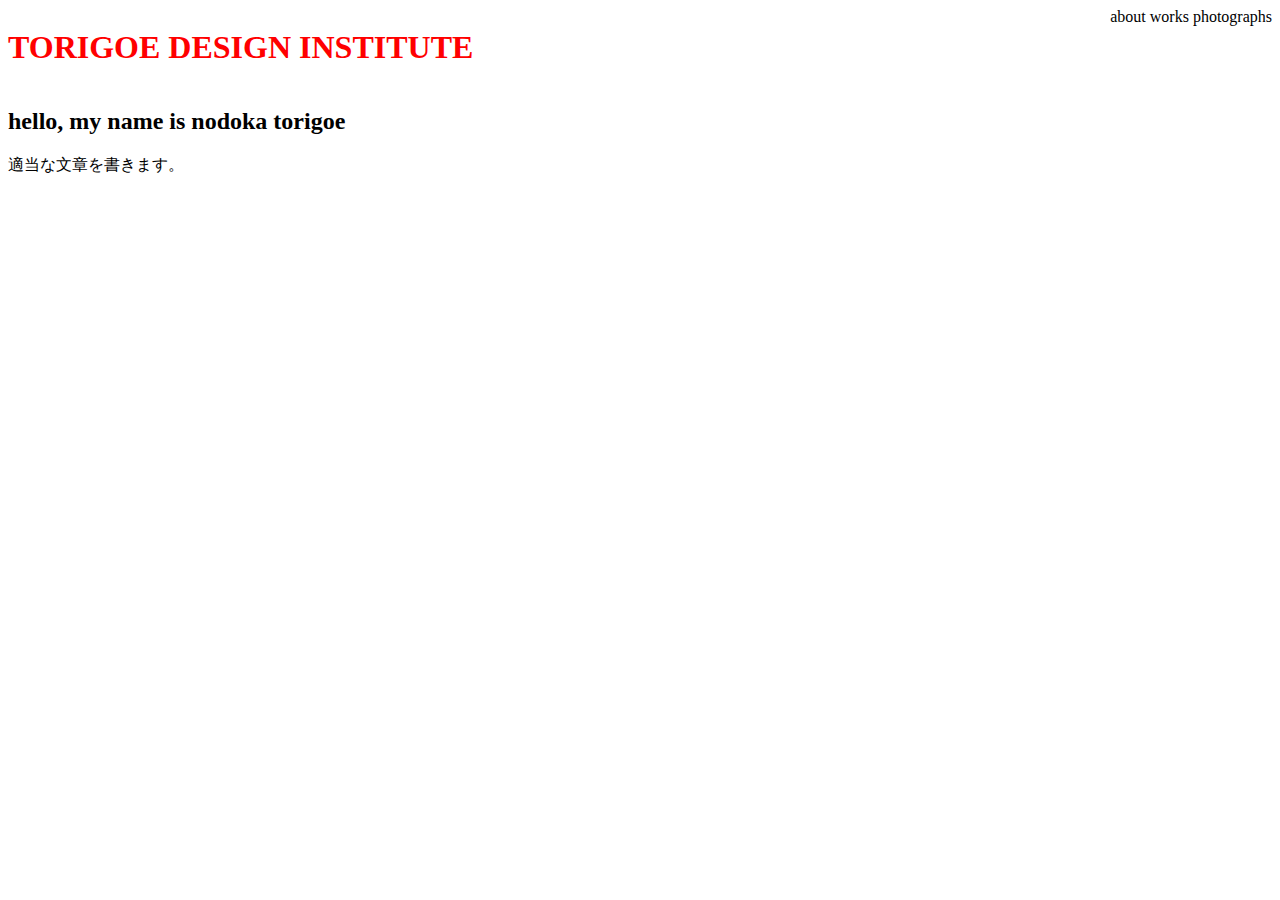
==== index.html @ 7bd69ba5 "Update index.html" ====
<!DOCTYPE html>
<html>
<head>
  <meta charset="utf-8">
  <title>ページのタイトル</title>
  <meta name="description" content="ページの説明">
  <link rel="stylesheet" href="style.css">
</head>
<body>
  <header>
    <h1>TORIGOE DESIGN INSTITUTE</h1>
    <div>
      <span>about</span>
      <span>works</span>
      <span>photographs</span>
    </div>
  </header>
  <h2>hello, my name is nodoka torigoe</h2>
  <span>適当な文章を書きます。</span>
</body>
</html>
---- style.css ----
body {
    font-family: serif;
}

header {
    display: flex;
    justify-content: space-between;
}

h1 {
  color: #ff0000;
}
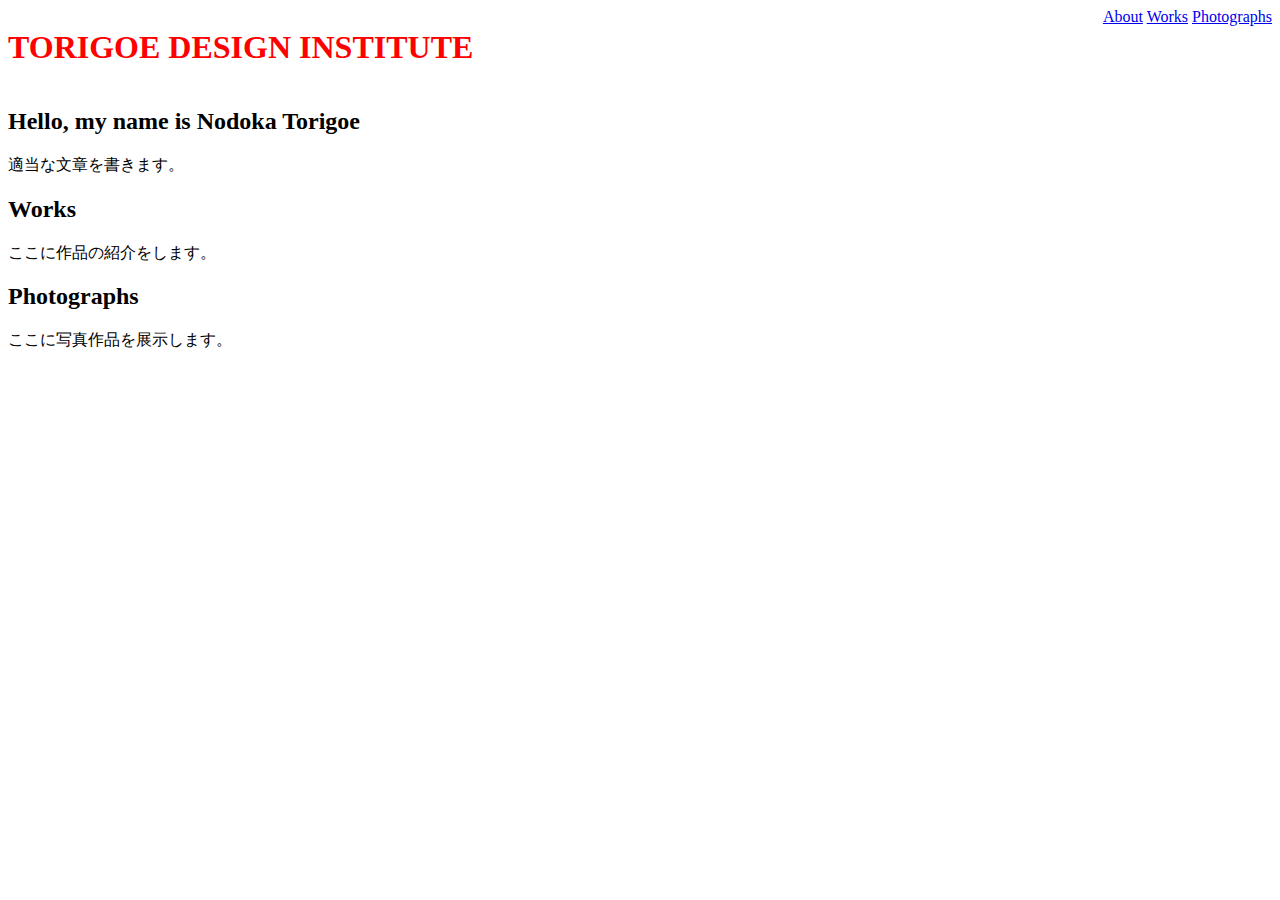
==== commit 1e2b17ff: "Update index.html" ====
--- a/index.html
+++ b/index.html
@@ -2,20 +2,34 @@
 <html>
 <head>
   <meta charset="utf-8">
-  <title>ページのタイトル</title>
-  <meta name="description" content="ページの説明">
+  <title>TORIGOE DESIGN INSTITUTE</title>
+  <meta name="description" content="Nodoka Torigoe's Design Portfolio">
   <link rel="stylesheet" href="style.css">
 </head>
 <body>
   <header>
     <h1>TORIGOE DESIGN INSTITUTE</h1>
-    <div>
-      <span>about</span>
-      <span>works</span>
-      <span>photographs</span>
-    </div>
+    <nav>
+      <span><a href="#about">About</a></span>
+      <span><a href="#works">Works</a></span>
+      <span><a href="#photographs">Photographs</a></span>
+    </nav>
   </header>
-  <h2>hello, my name is nodoka torigoe</h2>
-  <span>適当な文章を書きます。</span>
+
+  <section id="about">
+    <h2>Hello, my name is Nodoka Torigoe</h2>
+    <p>適当な文章を書きます。</p>
+  </section>
+
+  <section id="works">
+    <h2>Works</h2>
+    <p>ここに作品の紹介をします。</p>
+  </section>
+
+  <section id="photographs">
+    <h2>Photographs</h2>
+    <p>ここに写真作品を展示します。</p>
+  </section>
+
 </body>
 </html>
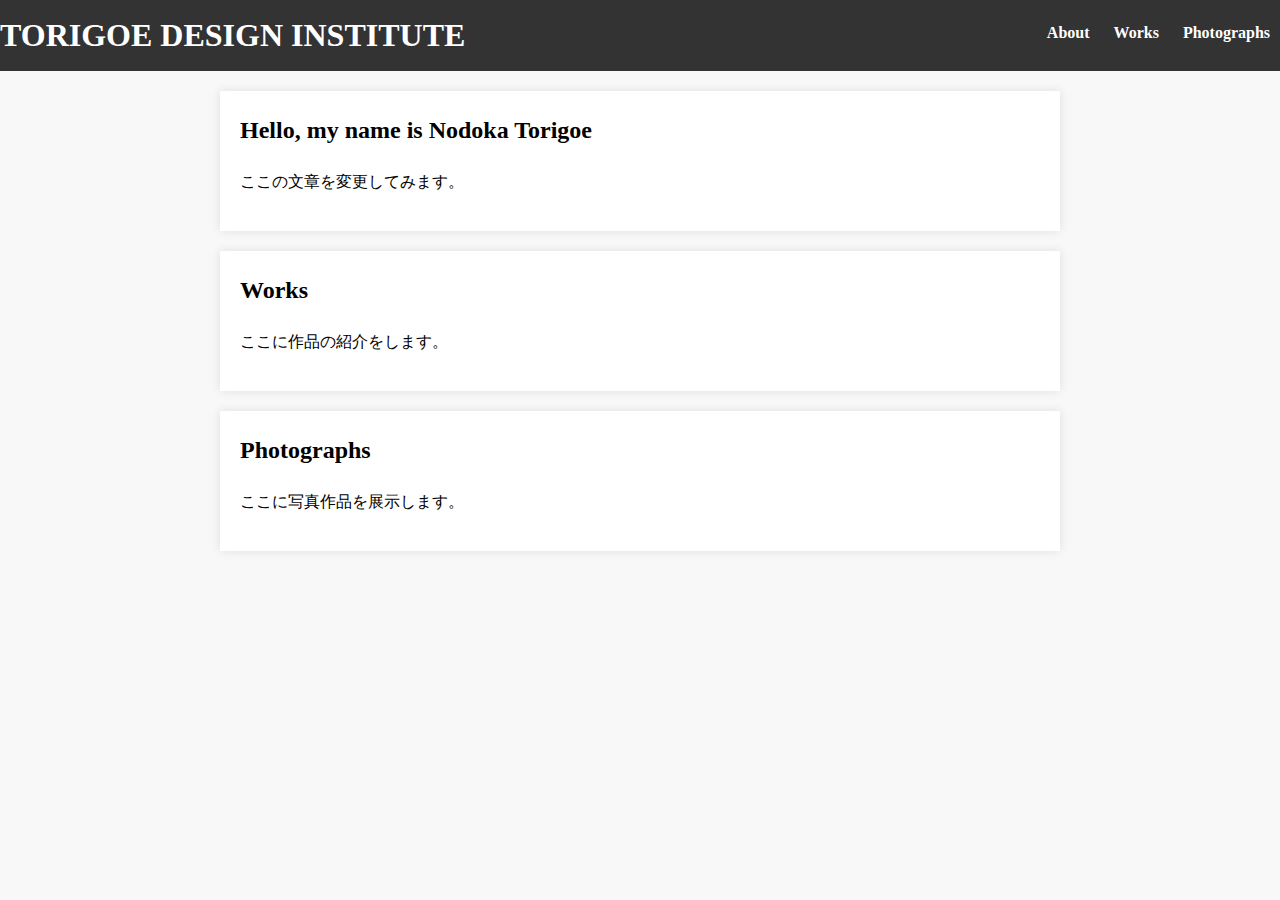
==== commit b710269e: "first commit" ====
--- a/index.html
+++ b/index.html
@@ -18,7 +18,7 @@
 
   <section id="about">
     <h2>Hello, my name is Nodoka Torigoe</h2>
-    <p>適当な文章を書きます。</p>
+    <p>ここの文章を変更してみます。</p>
   </section>
 
   <section id="works">
--- a/style.css
+++ b/style.css
@@ -1,12 +1,51 @@
 body {
     font-family: serif;
+    line-height: 1.6;
+    margin: 0;
+    padding: 0;
+    background-color: #f8f8f8;
 }
 
 header {
+    background-color: #333;
+    color: white;
+    padding: 10px 0;
+    text-align: center;
     display: flex;
     justify-content: space-between;
 }
 
-h1 {
-  color: #ff0000;
+header h1 {
+    margin: 0;
 }
+
+nav {
+    margin-top: 10px;
+    justify-content: space-between;
+}
+
+nav span {
+    margin: 0 10px;
+}
+
+nav a {
+    color: white;
+    text-decoration: none;
+    font-weight: bold;
+}
+
+nav a:hover {
+    text-decoration: underline;
+}
+
+section {
+    padding: 20px;
+    margin: 20px auto;
+    max-width: 800px;
+    background-color: white;
+    box-shadow: 0 0 10px rgba(0, 0, 0, 0.1);
+}
+
+section h2 {
+    margin-top: 0;
+}
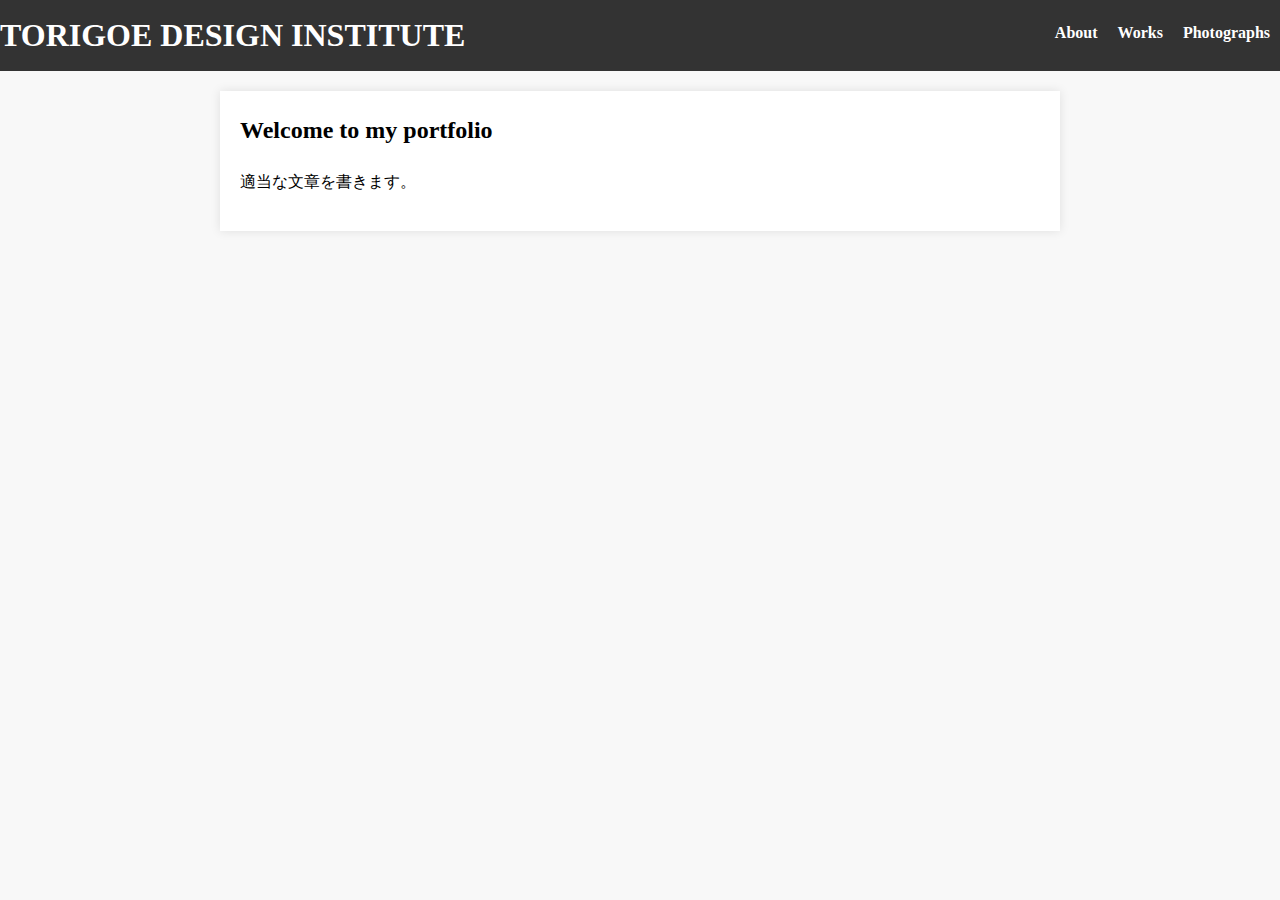
==== commit 5f740d72: "リンクに変更" ====
--- a/index.html
+++ b/index.html
@@ -10,25 +10,15 @@
   <header>
     <h1>TORIGOE DESIGN INSTITUTE</h1>
     <nav>
-      <span><a href="#about">About</a></span>
-      <span><a href="#works">Works</a></span>
-      <span><a href="#photographs">Photographs</a></span>
+      <span><a href="about.html">About</a></span>
+      <span><a href="works.html">Works</a></span>
+      <span><a href="photographs.html">Photographs</a></span>
     </nav>
   </header>
 
-  <section id="about">
-    <h2>Hello, my name is Nodoka Torigoe</h2>
-    <p>ここの文章を変更してみます。</p>
-  </section>
-
-  <section id="works">
-    <h2>Works</h2>
-    <p>ここに作品の紹介をします。</p>
-  </section>
-
-  <section id="photographs">
-    <h2>Photographs</h2>
-    <p>ここに写真作品を展示します。</p>
+  <section>
+    <h2>Welcome to my portfolio</h2>
+    <p>適当な文章を書きます。</p>
   </section>
 
 </body>
--- a/style.css
+++ b/style.css
@@ -22,6 +22,10 @@
 nav {
     margin-top: 10px;
     justify-content: space-between;
+    display: flex;
+    justify-content: space-between; /* 横方向に並べる */
+    align-items: flex-end; /* 縦方向に下に揃える */
+    height: fit-content;
 }
 
 nav span {
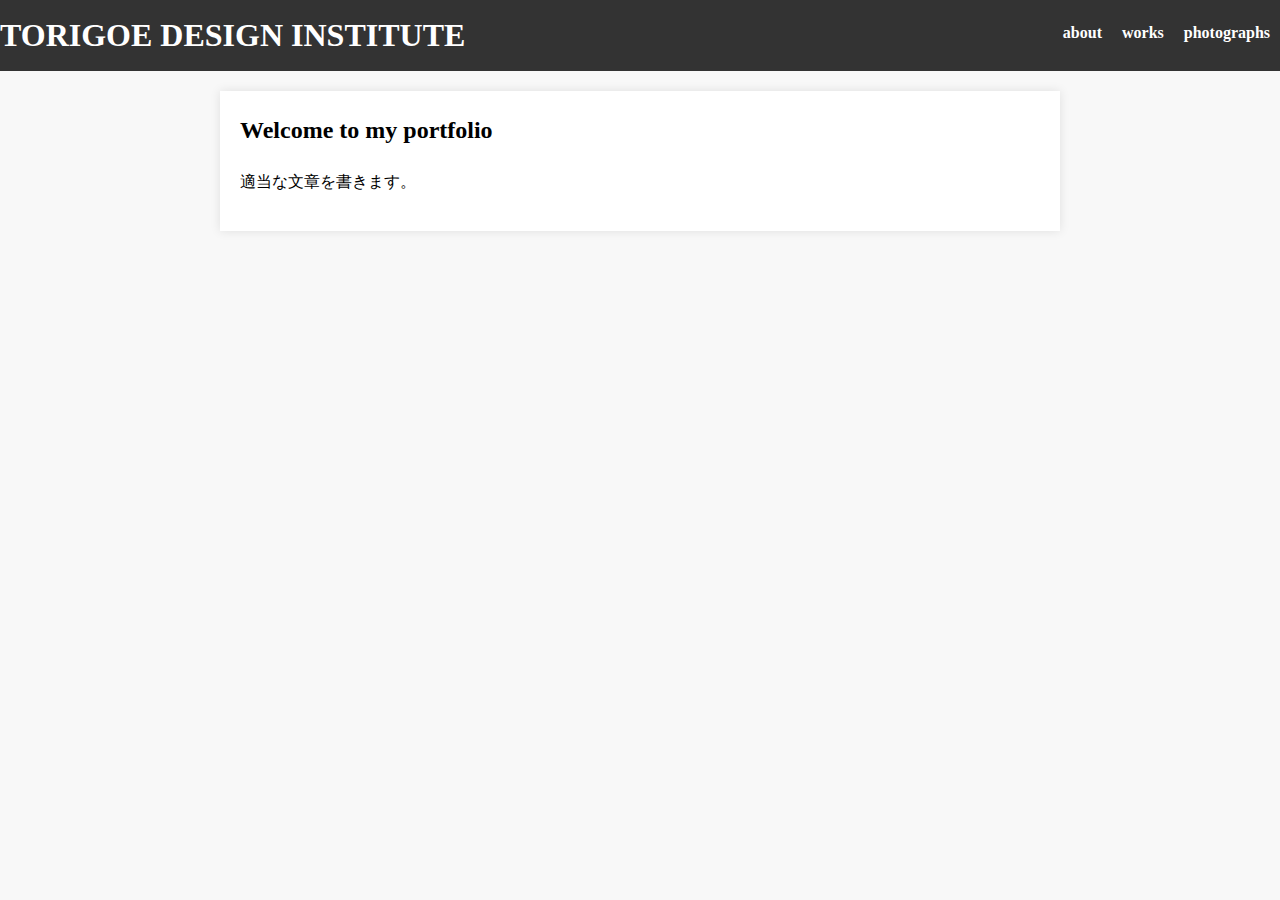
==== commit 8a01aae1: "リンク先を改善" ====
--- a/index.html
+++ b/index.html
@@ -10,9 +10,9 @@
   <header>
     <h1>TORIGOE DESIGN INSTITUTE</h1>
     <nav>
-      <span><a href="about.html">About</a></span>
-      <span><a href="works.html">Works</a></span>
-      <span><a href="photographs.html">Photographs</a></span>
+      <span><a href="about.html">about</a></span>
+      <span><a href="works.html">works</a></span>
+      <span><a href="photographs.html">photographs</a></span>
     </nav>
   </header>
 
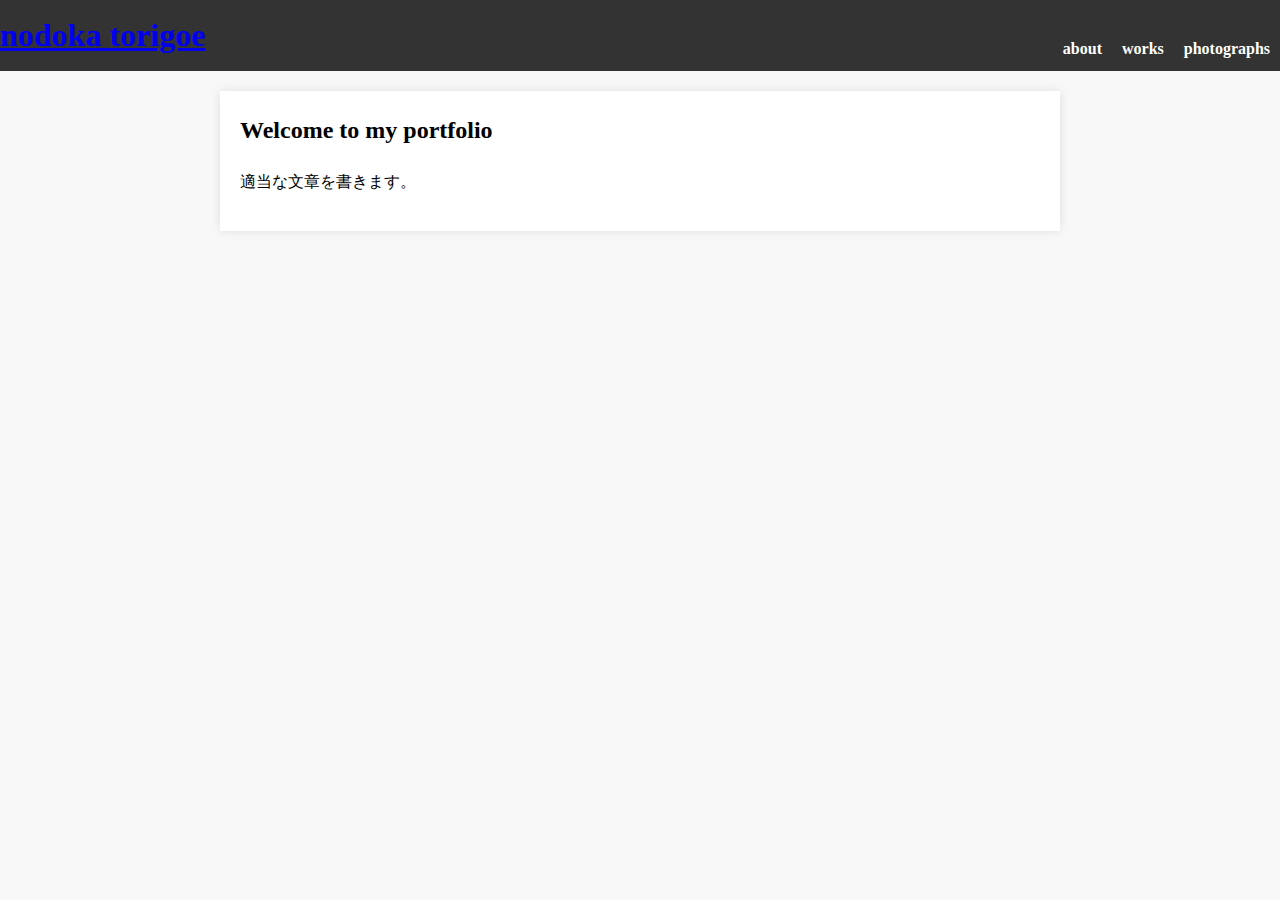
==== commit 09248dc8: "ホバー時のアニメーションつくるよ？" ====
--- a/index.html
+++ b/index.html
@@ -8,7 +8,7 @@
 </head>
 <body>
   <header>
-    <h1>TORIGOE DESIGN INSTITUTE</h1>
+    <h1><a href="index.html">nodoka torigoe</a></h1>
     <nav>
       <span><a href="about.html">about</a></span>
       <span><a href="works.html">works</a></span>
--- a/style.css
+++ b/style.css
@@ -1,3 +1,7 @@
+:root{
+    --maincolor : rgb(255, 118, 206) ; 
+}
+
 body {
     font-family: serif;
     line-height: 1.6;
@@ -24,8 +28,8 @@
     justify-content: space-between;
     display: flex;
     justify-content: space-between; /* 横方向に並べる */
-    align-items: flex-end; /* 縦方向に下に揃える */
-    height: fit-content;
+    align-items: flex-end;
+    height: auto;
 }
 
 nav span {
@@ -40,6 +44,7 @@
 
 nav a:hover {
     text-decoration: underline;
+    margin-top: -2px;
 }
 
 section {
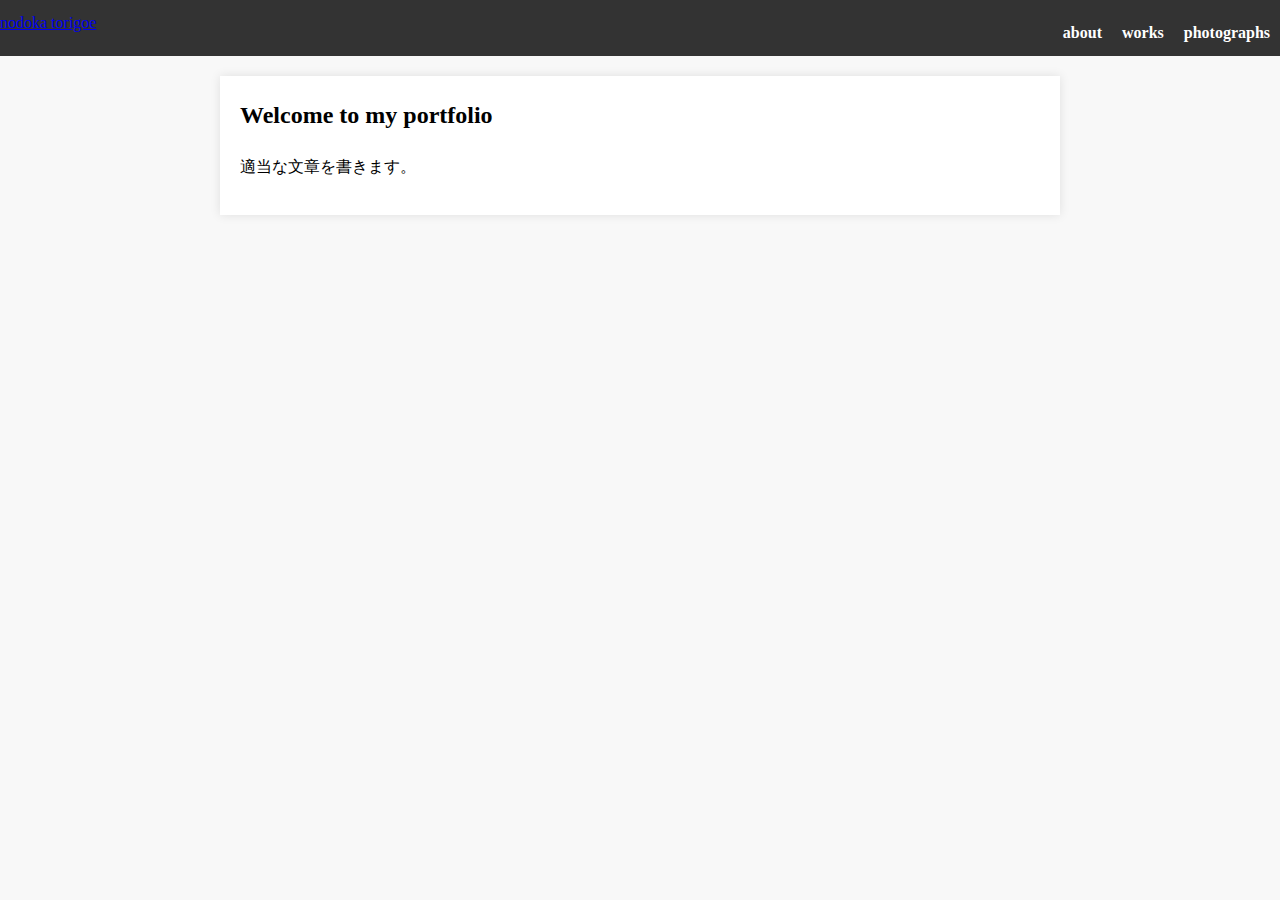
==== commit 37f4105b: "なんかcssがエラー起きちゃうので修正" ====
--- a/index.html
+++ b/index.html
@@ -8,7 +8,7 @@
 </head>
 <body>
   <header>
-    <h1><a href="index.html">nodoka torigoe</a></h1>
+    <a href="index.html">nodoka torigoe</a>
     <nav>
       <span><a href="about.html">about</a></span>
       <span><a href="works.html">works</a></span>
--- a/style.css
+++ b/style.css
@@ -23,6 +23,10 @@
     margin: 0;
 }
 
+h1 a {
+
+}
+
 nav {
     margin-top: 10px;
     justify-content: space-between;
@@ -43,8 +47,7 @@
 }
 
 nav a:hover {
-    text-decoration: underline;
-    margin-top: -2px;
+    margin-bottom: 3px;
 }
 
 section {
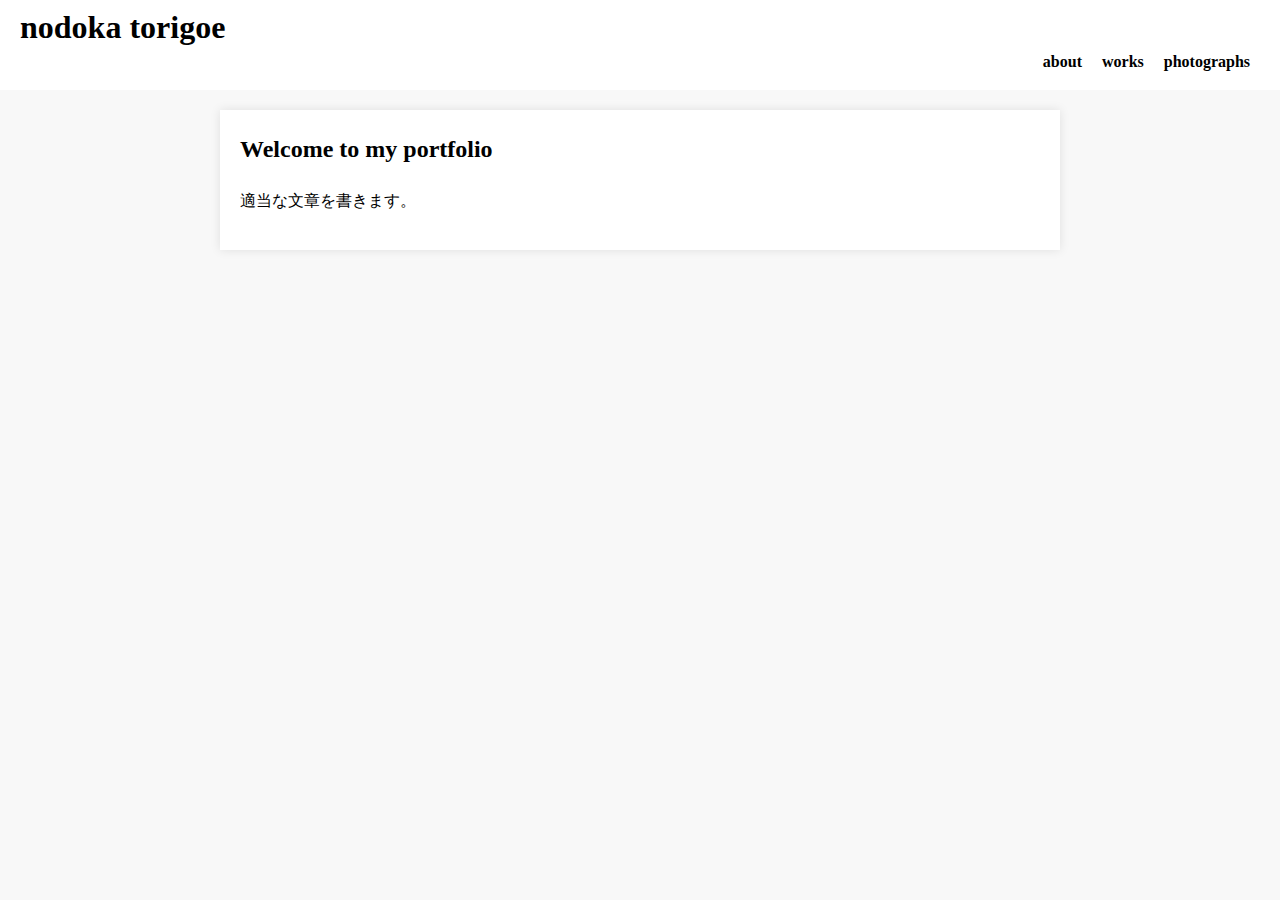
==== commit d9a05c03: "ヘッダーのデザイン修正中" ====
--- a/index.html
+++ b/index.html
@@ -8,7 +8,7 @@
 </head>
 <body>
   <header>
-    <a href="index.html">nodoka torigoe</a>
+    <h1><a href="index.html">nodoka torigoe</a></h1>
     <nav>
       <span><a href="about.html">about</a></span>
       <span><a href="works.html">works</a></span>
--- a/style.css
+++ b/style.css
@@ -11,43 +11,43 @@
 }
 
 header {
-    background-color: #333;
+    background-color: white;
     color: white;
-    padding: 10px 0;
-    text-align: center;
+    padding: 15px 20px;
+    text-align: end;
     display: flex;
+    align-items: end;
     justify-content: space-between;
+    height: 60px;
 }
 
-header h1 {
+header h1 a {
     margin: 0;
-}
-
-h1 a {
-
+    color: black;
+    text-decoration: none;
+    font-weight: bold;
 }
 
 nav {
-    margin-top: 10px;
     justify-content: space-between;
     display: flex;
     justify-content: space-between; /* 横方向に並べる */
-    align-items: flex-end;
     height: auto;
 }
 
 nav span {
     margin: 0 10px;
+    transition: all .2s;
+}
+
+nav span:hover {
+    margin-bottom: 3px;
 }
 
 nav a {
-    color: white;
+    color: black;
     text-decoration: none;
     font-weight: bold;
-}
-
-nav a:hover {
-    margin-bottom: 3px;
 }
 
 section {
